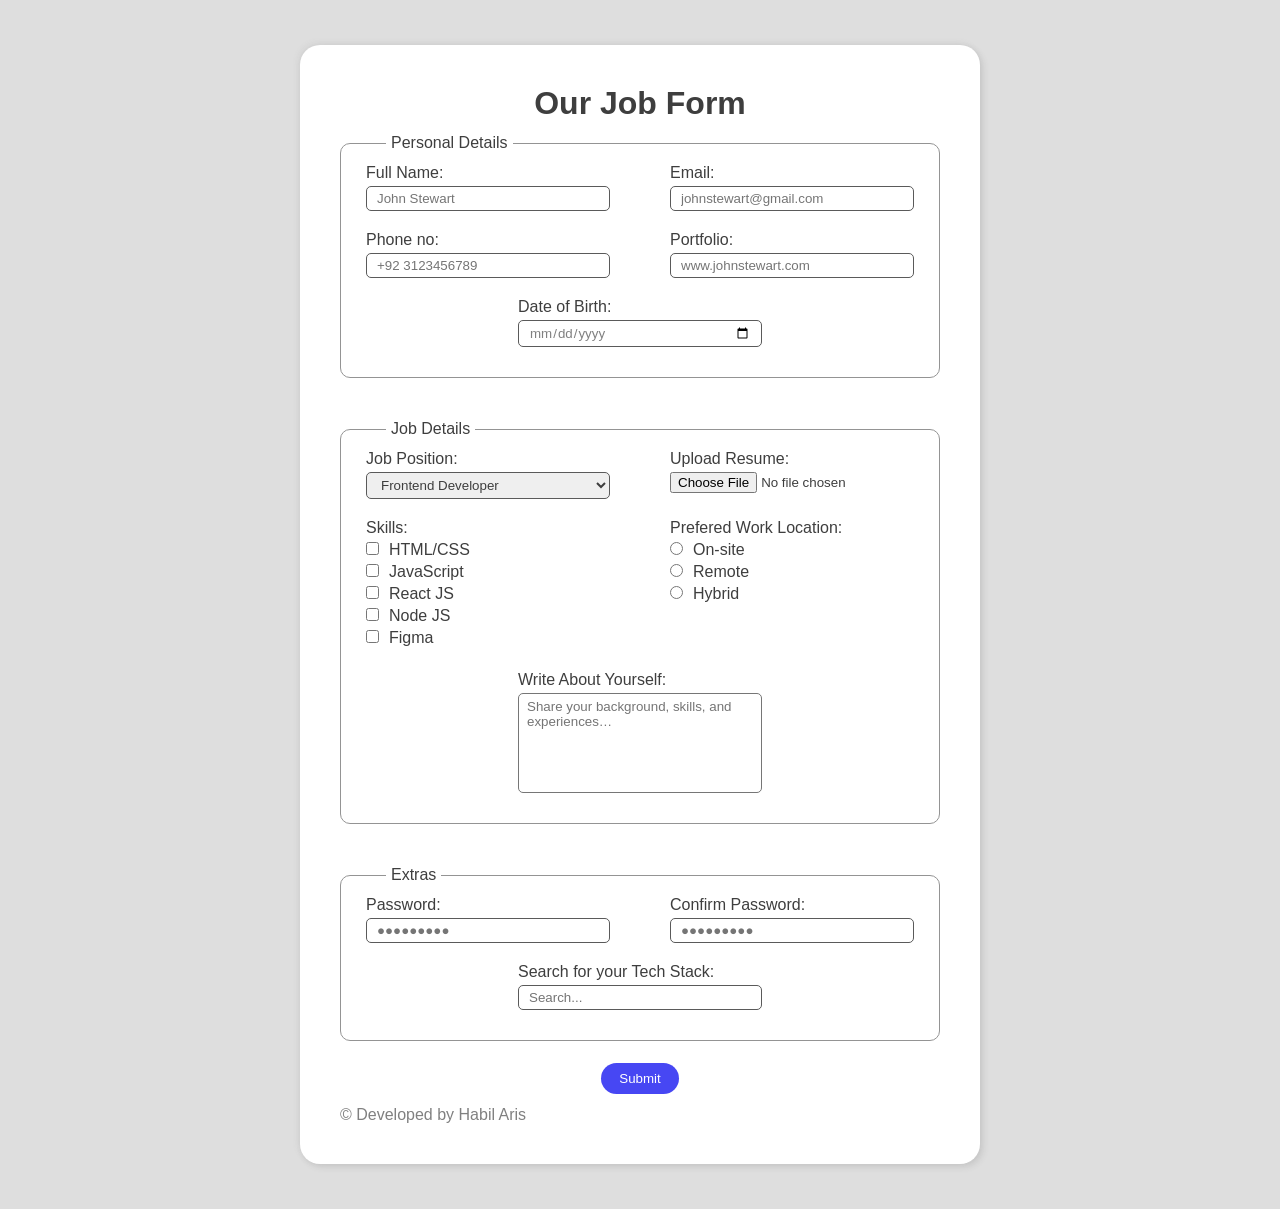
==== index.html @ b85c0fe3 "renamed assignment to index.html" ====
<!DOCTYPE html>
<html lang="en">
<head>
    <meta charset="UTF-8">
    <meta name="viewport" content="width=device-width, initial-scale=1.0">
    <title>Job Form | Company Name</title>
    <link rel="stylesheet" href="style.css">
</head>
<body>
    <div class="wrapper">
        <h1>Our Job Form</h1>
        
        <form action="">
            <fieldset>
                <legend>Personal Details</legend>
                <div class="row">
                    <div class="containers">
                        <label for="">Full Name:</label>
                        <input type="text" placeholder="John Stewart">
                    </div>

                    <div class="containers">
                        <label for="">Email:</label>
                        <input type="email" placeholder="johnstewart@gmail.com">
                    </div>
                </div>
        

                <div class="row">
                    <div class="containers">
                        <label for="">Phone no:</label>
                        <input type="tel" placeholder="+92 3123456789">
                    </div>
                
                    <div class="containers">
                        <label for="">Portfolio:</label>
                        <input type="url" placeholder="www.johnstewart.com">
                    </div>
                </div>

                <div class="row1">
                    <div class="containers">
                    <label for="">Date of Birth:</label>
                    <input type="date">
                </div>
                </div>
            </fieldset>


            <fieldset id="fieldset2">
                <legend>Job Details</legend>
                <div class="row">
                    <div class="containers">
                        <label for="">Job Position:</label>
                        <select>
                            <option value="Job1">Frontend Developer</option>
                            <option value="">Backend Developer</option>
                            <option value="">UI/UX Designer</option>
                            <option value="">QA Engineer</option>
                        </select>
                    </div>


                    <div class="containers">
                        <label for="">Upload Resume:</label>
                        <input type="file" name="resume" id="">
                    </div>
                </div>
        

                <div class="row">
                    <div class="containers">
                        <label for="">Skills:</label>
                        <label for=""><input id="option1" type="checkbox">HTML/CSS </label>
                        <label for=""><input type="checkbox">JavaScript</label>
                        <label for=""><input type="checkbox">React JS</label>
                        <label for=""><input type="checkbox">Node JS</label>
                        <label for=""><input type="checkbox">Figma</label>

                    </div>
                
                    <div class="containers">
                        <label for="">Prefered Work Location:</label>
                        <label for=""><input name="work-location" type="radio">On-site</label>
                         <label for=""><input name="work-location" type="radio">Remote</label>
                         <label for=""><input name="work-location" type="radio">Hybrid</label>
                    </div>
                </div>

                <div class="row1">
                    <div class="containers">
                    <label for="">Write About Yourself:</label>
                    <textarea name="" id="" placeholder="Share your background, skills, and experiences…"></textarea>
                </div>
                </div>

            </fieldset>


            <fieldset id="fieldset3">
                <legend>Extras</legend>

                <div class="row">
                    <div class="containers">
                        <label for="">Password:</label>
                        <input type="password" placeholder="●●●●●●●●●">
                    </div>

                    <div class="containers">
                        <label for="">Confirm Password:</label>
                        <input type="password" placeholder="●●●●●●●●●">
                    </div>
                </div>

                <div class="row1">
                    <div class="containers">
                        <label for="">Search for your Tech Stack:</label>
                        <input type="search" name="q" id="" placeholder="Search..." list="suggestions">
                    </div>


                    <datalist id="suggestions">
                        <option value="MERN Stack">
                        <option value="MEAN Stack">
                        <option value="Django Full Stack">
                        <option value="Java Full Stack">
                        <option value=".Net Full Stack">
                    </datalist>
                </div>

                <datalist id="suggestions">
                    <option value="MERN Stack">
                    <option value="MEAN Stack">
                    <option value="Django Full Stack">
                    <option value="Java Full Stack">
                    <option value=".Net Full Stack">
                </datalist>
            </fieldset>

            <div class="row" style="justify-content: center;">
                <input type="submit" value="Submit">
            </div>

            <span style="color: gray;">&copy; Developed by Habil Aris</span>
        </form>
    </div>
</body>
</html>
---- style.css ----
* {
    margin: 0;
    padding: 0;
    box-sizing: border-box;
}

:root {
    --black: rgb(62, 62, 62);
    --input: rgb(90, 90, 90);
}

body {
    font-family: 'Gill Sans', 'Gill Sans MT', Calibri, 'Trebuchet MS', sans-serif;
    color: var(--black);
    background: #dedede;
    display: flex;
    justify-content: center;
    align-items: center;
}

.wrapper>h1 {
    text-align: center; 
    padding: 0 0 10px 0;
}

.wrapper>fieldset {
    padding: 10px;
    
}

.wrapper {
    margin: 45px 0;
    padding: 40px;
    box-shadow: 3px 3px 6px rgba(74, 74, 74, 0.146), -2px -2px 6px rgba(101, 101, 101, 0.087);
    border-radius: 20px;
    height: auto;
    background: white;
    width: 680px;
}



input:is([type="text"], [type="email"], [type="tel"], [type="url"], [type="date"], [type="search"], [type="password"]), select{
    padding: 4px 5px 4px 10px;
    outline: none;
    border: 1px solid var(--input);
    border-radius: 5px;
    display: inline;
}


input[type="radio"], input[type="checkbox"] {
    margin-right: 10px;
}



input[type="date"] {
    padding: 4px 10px;

    font-family: 'Gill Sans', 'Gill Sans MT', Calibri, 'Trebuchet MS', sans-serif;
    color: gray;
}



label {
    color: var(--black);
    display: block;
    margin-bottom: 4px;
}



.containers {
    /* border: 1px solid black; */
    display: flex;
    flex-direction: column;
    padding: 5px;
    /* justify-content: center; */
    
    margin: 5px 0;
    width: 254px;
}

.row {
    display: flex;
    justify-content: space-between;
}

.row1 {
    display: flex;
    justify-content: center;
}

legend {
    margin-left: 25px;
    padding: 2px 5px;
}

fieldset {
    border: 1px solid rgb(148, 148, 148);
    border-radius: 10px;
    padding: 0 20px 20px 20px;
    margin-bottom: 40px;
}

select {
    color: var(--black);
}

textarea {
    font-family: 'Gill Sans', 'Gill Sans MT', Calibri, 'Trebuchet MS', sans-serif;
    padding: 5px 8px;
    resize: none;
    outline: none;
    min-height: 100px;
    min-width: 240px;
    border-radius: 5px;
}


input[type="submit"]{
    margin-top: -18px;
    margin-bottom: 12px;
    padding: 8px 18px;
    border: none;
    background: rgb(71, 71, 243);
    color: white;
    border-radius: 16px;
    cursor: pointer;

    &:hover {
        background: rgb(103, 103, 255);
    }
}
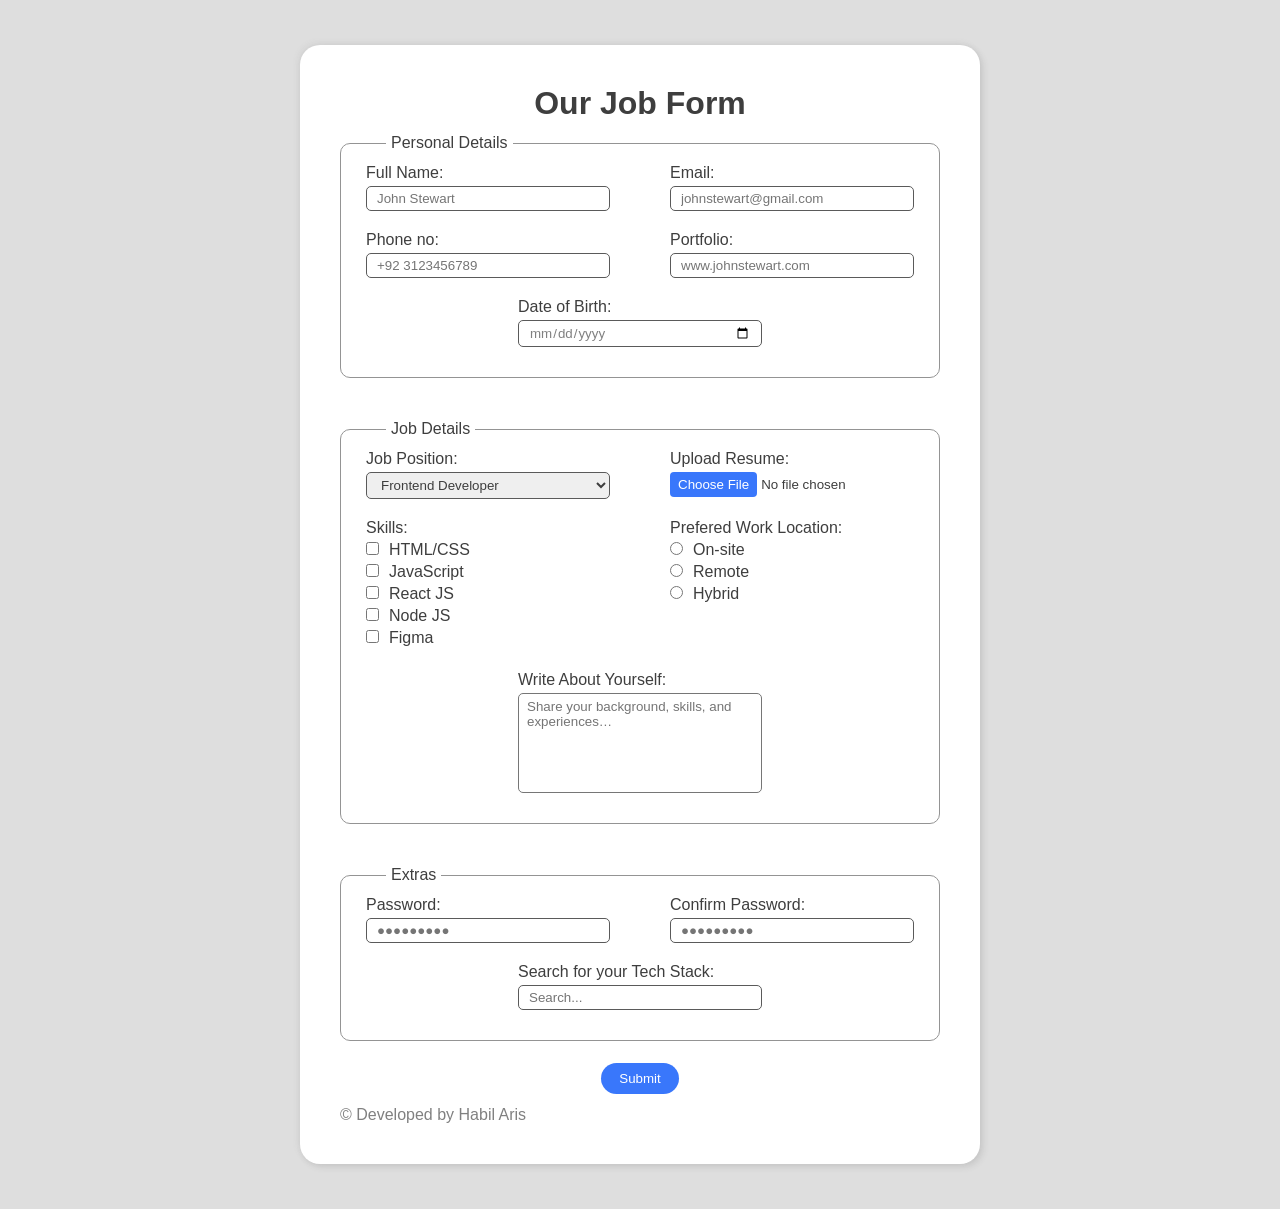
==== commit 2c7b81bb: "updated" ====
--- a/index.html
+++ b/index.html
@@ -15,33 +15,33 @@
                 <legend>Personal Details</legend>
                 <div class="row">
                     <div class="containers">
-                        <label for="">Full Name:</label>
-                        <input type="text" placeholder="John Stewart">
+                        <label for="fullname">Full Name:</label>
+                        <input required type="text" id="fullname" placeholder="John Stewart">
                     </div>
 
                     <div class="containers">
-                        <label for="">Email:</label>
-                        <input type="email" placeholder="johnstewart@gmail.com">
+                        <label for="mail">Email:</label>
+                        <input required type="email" id="mail" placeholder="johnstewart@gmail.com">
                     </div>
                 </div>
         
 
                 <div class="row">
                     <div class="containers">
-                        <label for="">Phone no:</label>
-                        <input type="tel" placeholder="+92 3123456789">
+                        <label for="phone">Phone no:</label>
+                        <input required type="tel" id="phone" placeholder="+92 3123456789">
                     </div>
                 
                     <div class="containers">
-                        <label for="">Portfolio:</label>
-                        <input type="url" placeholder="www.johnstewart.com">
+                        <label for="portfolio">Portfolio:</label>
+                        <input required type="url" id="portfolio" placeholder="www.johnstewart.com">
                     </div>
                 </div>
 
                 <div class="row1">
                     <div class="containers">
-                    <label for="">Date of Birth:</label>
-                    <input type="date">
+                    <label for="dob">Date of Birth:</label>
+                    <input required type="date" id="dob">
                 </div>
                 </div>
             </fieldset>
@@ -51,46 +51,46 @@
                 <legend>Job Details</legend>
                 <div class="row">
                     <div class="containers">
-                        <label for="">Job Position:</label>
+                        <label>Job Position:</label>
                         <select>
-                            <option value="Job1">Frontend Developer</option>
-                            <option value="">Backend Developer</option>
-                            <option value="">UI/UX Designer</option>
-                            <option value="">QA Engineer</option>
+                            <option value="Frontend">Frontend Developer</option>
+                            <option value="Backend">Backend Developer</option>
+                            <option value="UI/UX">UI/UX Designer</option>
+                            <option value="QA">QA Engineer</option>
                         </select>
                     </div>
 
 
                     <div class="containers">
-                        <label for="">Upload Resume:</label>
-                        <input type="file" name="resume" id="">
+                        <label>Upload Resume:</label>
+                        <input required type="file" name="resume" accept="image/*, .pdf, .doc, .docx" id="upload">
                     </div>
                 </div>
         
 
                 <div class="row">
                     <div class="containers">
-                        <label for="">Skills:</label>
-                        <label for=""><input id="option1" type="checkbox">HTML/CSS </label>
-                        <label for=""><input type="checkbox">JavaScript</label>
-                        <label for=""><input type="checkbox">React JS</label>
-                        <label for=""><input type="checkbox">Node JS</label>
-                        <label for=""><input type="checkbox">Figma</label>
+                        <label>Skills:</label>
+                        <label><input type="checkbox">HTML/CSS </label>
+                        <label><input type="checkbox">JavaScript</label>
+                        <label><input type="checkbox">React JS</label>
+                        <label><input type="checkbox">Node JS</label>
+                        <label><input type="checkbox">Figma</label>
 
                     </div>
                 
                     <div class="containers">
-                        <label for="">Prefered Work Location:</label>
-                        <label for=""><input name="work-location" type="radio">On-site</label>
-                         <label for=""><input name="work-location" type="radio">Remote</label>
-                         <label for=""><input name="work-location" type="radio">Hybrid</label>
+                        <label>Prefered Work Location:</label>
+                        <label><input name="work-location" type="radio" required>On-site</label>
+                         <label><input name="work-location" type="radio">Remote</label>
+                         <label><input name="work-location" type="radio">Hybrid</label>
                     </div>
                 </div>
 
                 <div class="row1">
                     <div class="containers">
-                    <label for="">Write About Yourself:</label>
-                    <textarea name="" id="" placeholder="Share your background, skills, and experiences…"></textarea>
+                    <label for="text">Write About Yourself:</label>
+                    <textarea required name="text" id="text" placeholder="Share your background, skills, and experiences…"></textarea>
                 </div>
                 </div>
 
@@ -102,20 +102,20 @@
 
                 <div class="row">
                     <div class="containers">
-                        <label for="">Password:</label>
-                        <input type="password" placeholder="●●●●●●●●●">
+                        <label for="password">Password:</label>
+                        <input type="password" id="password" placeholder="●●●●●●●●●" required>
                     </div>
 
                     <div class="containers">
-                        <label for="">Confirm Password:</label>
-                        <input type="password" placeholder="●●●●●●●●●">
+                        <label for="cpassword">Confirm Password:</label>
+                        <input type="password" id="cpassword" placeholder="●●●●●●●●●" required>
                     </div>
                 </div>
 
                 <div class="row1">
                     <div class="containers">
-                        <label for="">Search for your Tech Stack:</label>
-                        <input type="search" name="q" id="" placeholder="Search..." list="suggestions">
+                        <label for="search">Search for your Tech Stack:</label>
+                        <input type="search" id="search" name="q" id="" placeholder="Search..." list="suggestions" required>
                     </div>
 
 
--- a/style.css
+++ b/style.css
@@ -120,17 +120,32 @@
 }
 
 
-input[type="submit"]{
+input[type="submit"] {
     margin-top: -18px;
     margin-bottom: 12px;
     padding: 8px 18px;
     border: none;
-    background: rgb(71, 71, 243);
+    background: #3977fb;
     color: white;
     border-radius: 16px;
     cursor: pointer;
 
     &:hover {
-        background: rgb(103, 103, 255);
+        background: #5b8fff;
     }
+}
+
+input[type="file"]::file-selector-button {
+    padding: 5px 8px;
+    background: #3977fb;
+    color: white;
+    cursor: pointer;
+    border-radius: 4px;
+    border: none;
+
+
+}
+
+input[type="file"]::file-selector-button:hover {
+  background-color: #5b8fff;
 }
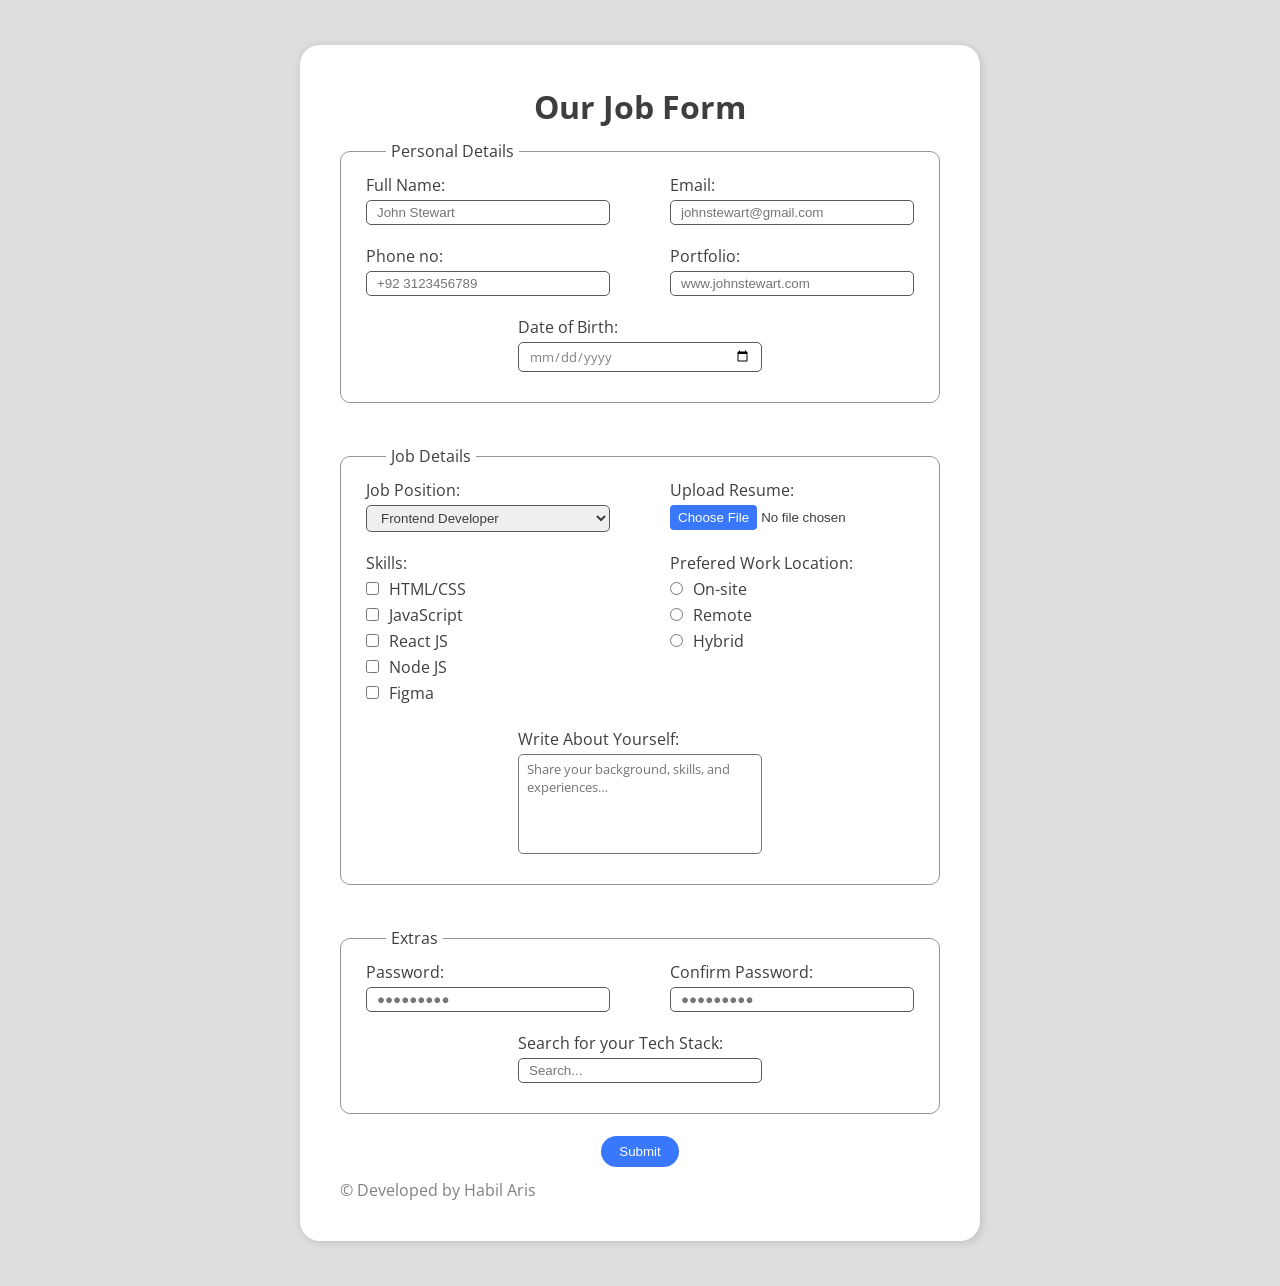
==== commit d346bc24: "font" ====
--- a/index.html
+++ b/index.html
@@ -5,6 +5,12 @@
     <meta name="viewport" content="width=device-width, initial-scale=1.0">
     <title>Job Form | Company Name</title>
     <link rel="stylesheet" href="style.css">
+
+    <!-- font -->
+    <link rel="preconnect" href="https://fonts.googleapis.com">
+    <link rel="preconnect" href="https://fonts.gstatic.com" crossorigin>
+    <link href="https://fonts.googleapis.com/css2?family=Open+Sans:ital,wght@0,300..800;1,300..800&display=swap" rel="stylesheet">
+
 </head>
 <body>
     <div class="wrapper">
--- a/style.css
+++ b/style.css
@@ -10,7 +10,7 @@
 }
 
 body {
-    font-family: 'Gill Sans', 'Gill Sans MT', Calibri, 'Trebuchet MS', sans-serif;
+    font-family: "Open Sans", sans-serif;
     color: var(--black);
     background: #dedede;
     display: flex;
@@ -58,7 +58,7 @@
 input[type="date"] {
     padding: 4px 10px;
 
-    font-family: 'Gill Sans', 'Gill Sans MT', Calibri, 'Trebuchet MS', sans-serif;
+    font-family: "Open Sans", sans-serif;
     color: gray;
 }
 
@@ -110,7 +110,7 @@
 }
 
 textarea {
-    font-family: 'Gill Sans', 'Gill Sans MT', Calibri, 'Trebuchet MS', sans-serif;
+    font-family: "Open Sans", sans-serif;
     padding: 5px 8px;
     resize: none;
     outline: none;
